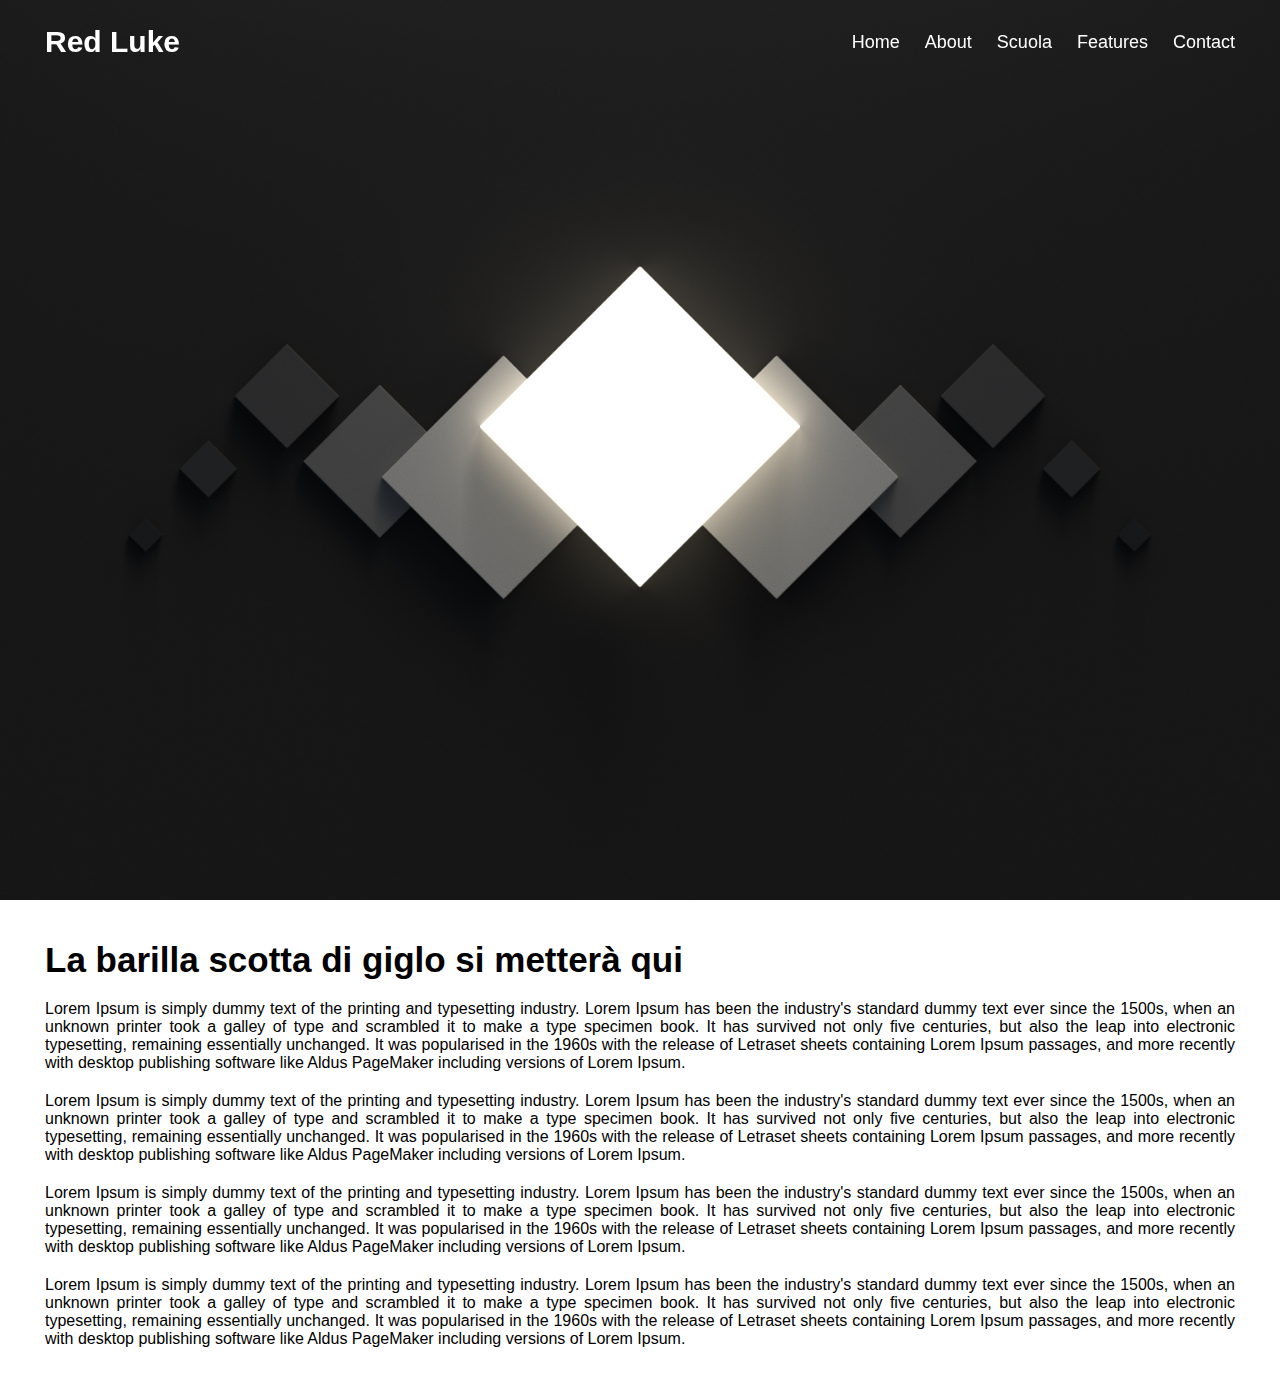
==== index.html @ 6f4f082b "hamburger aggiunto" ====
<!DOCTYPE html>
<html lang="en">
<head>
    <meta charset="UTF-8">
    <meta http-equiv="X-UA-Compatible" content="IE=edge">
    <meta name="viewport" content="width=device-width, initial-scale=1.0">
    <link rel="stylesheet" href="./style/index.css">
    <title>HOME</title>
</head>
<body>
    <nav class="navbar">
        <div class="content">
            <div class="logo"><a href="https://github.com/RedLuke17">Red Luke</a></div>
            <ul class="menu-list">

                <div class="icon cancel-btn">
                    <i class="fas fa-times"><svg xmlns="http://www.w3.org/2000/svg" width="40" height="40" fill="currentColor" class="bi bi-backspace-reverse" viewBox="0 0 16 16">
                        <path d="M9.854 5.146a.5.5 0 0 1 0 .708L7.707 8l2.147 2.146a.5.5 0 0 1-.708.708L7 8.707l-2.146 2.147a.5.5 0 0 1-.708-.708L6.293 8 4.146 5.854a.5.5 0 1 1 .708-.708L7 7.293l2.146-2.147a.5.5 0 0 1 .708 0z"/>
                        <path d="M2 1a2 2 0 0 0-2 2v10a2 2 0 0 0 2 2h7.08a2 2 0 0 0 1.519-.698l4.843-5.651a1 1 0 0 0 0-1.302L10.6 1.7A2 2 0 0 0 9.08 1H2zm7.08 1a1 1 0 0 1 .76.35L14.682 8l-4.844 5.65a1 1 0 0 1-.759.35H2a1 1 0 0 1-1-1V3a1 1 0 0 1 1-1h7.08z"/>
                    </svg></i>
                </div>

                <li><a href="#">Home</a></li>
                <li><a href="#">About</a></li>
                <li><a href="#">Scuola</a></li>
                <li><a href="#">Features</a></li>
                <li><a href="#">Contact</a></li>
            </ul>

            <div class="icon menu-btn">
                <i>
                    <svg xmlns="http://www.w3.org/2000/svg" width="40" height="40" fill="currentColor" class="bi bi-list" viewBox="0 0 16 16">
                        <path fill-rule="evenodd" d="M2.5 12a.5.5 0 0 1 .5-.5h10a.5.5 0 0 1 0 1H3a.5.5 0 0 1-.5-.5zm0-4a.5.5 0 0 1 .5-.5h10a.5.5 0 0 1 0 1H3a.5.5 0 0 1-.5-.5zm0-4a.5.5 0 0 1 .5-.5h10a.5.5 0 0 1 0 1H3a.5.5 0 0 1-.5-.5z"/>
                    </svg>
                </i>
            </div>

        </div>
    </nav>

    <div class="banner"></div>
    <div class="about">
        <div class="content">
            <div class="title">La barilla scotta di giglo si metterà qui</div>
            <p>Lorem Ipsum is simply dummy text of the printing and typesetting industry. Lorem Ipsum has been the industry's standard dummy text ever since the 1500s, when an unknown printer took a galley of type and scrambled it to make a type specimen book. It has survived not only five centuries, but also the leap into electronic typesetting, remaining essentially unchanged. It was popularised in the 1960s with the release of Letraset sheets containing Lorem Ipsum passages, and more recently with desktop publishing software like Aldus PageMaker including versions of Lorem Ipsum.</p>
            <p>Lorem Ipsum is simply dummy text of the printing and typesetting industry. Lorem Ipsum has been the industry's standard dummy text ever since the 1500s, when an unknown printer took a galley of type and scrambled it to make a type specimen book. It has survived not only five centuries, but also the leap into electronic typesetting, remaining essentially unchanged. It was popularised in the 1960s with the release of Letraset sheets containing Lorem Ipsum passages, and more recently with desktop publishing software like Aldus PageMaker including versions of Lorem Ipsum.</p>
            <p>Lorem Ipsum is simply dummy text of the printing and typesetting industry. Lorem Ipsum has been the industry's standard dummy text ever since the 1500s, when an unknown printer took a galley of type and scrambled it to make a type specimen book. It has survived not only five centuries, but also the leap into electronic typesetting, remaining essentially unchanged. It was popularised in the 1960s with the release of Letraset sheets containing Lorem Ipsum passages, and more recently with desktop publishing software like Aldus PageMaker including versions of Lorem Ipsum.</p>
            <p>Lorem Ipsum is simply dummy text of the printing and typesetting industry. Lorem Ipsum has been the industry's standard dummy text ever since the 1500s, when an unknown printer took a galley of type and scrambled it to make a type specimen book. It has survived not only five centuries, but also the leap into electronic typesetting, remaining essentially unchanged. It was popularised in the 1960s with the release of Letraset sheets containing Lorem Ipsum passages, and more recently with desktop publishing software like Aldus PageMaker including versions of Lorem Ipsum.</p>
        </div>
    </div>

    <script src="./static/js/index.js"></script>
</body>
</html>
---- style/index.css ----
@import url('https://fonts.googleapis.con/css2?family=Poppins:wght@200;300;400;500;600;700&display=swap');

* {
    margin: 0;
    padding: 0;
    box-sizing: border-box;
    font-family: 'Poppins', sans-serif;
}

.content {
    max-width: 1250px;
    margin: auto;
    padding: 0px 30px;
}
.navbar {
    position: fixed;
    z-index: 5;
    width: 100%;
    padding: 25px 0;
    transition: all 0.3s ease;
}

.navbar.sticky {
    padding: 10px 0;
    background: #1b1b1b;
}

.navbar .content {
    display: flex;
    align-items: center;
    justify-content: space-between;
}

.navbar .logo a {
    color: #fff;
    font-size: 30px;
    font-weight: 600;
    text-decoration: none;
}

.navbar .menu-list {
    display: inline-flex;
}

.menu-list li {
    list-style: none;
}

.menu-list li a {
    color: #fff;
    font-size: 18px;
    font-weight: 500;
    margin-left: 25px;
    text-decoration: none;
    transition: all 0.3s ease;
}

.menu-list li a:hover {
    color: cyan;
}

.banner {
    height: 100vh;
    background: url("../static/images/background.jpg") no-repeat;
    background-size: cover;
    background-position: center;
    background-attachment: fixed;
}

.about {
    padding: 40px 0;
}
.about .title {
    font-size: 35px;
    font-weight: 700;
}

.about p {
    padding-top: 20px;
    text-align: justify;
}

.icon {
    color: #fff;
    font-size: 20px;
    cursor: pointer;
    display: none;
}

.icon.cancel-btn {
    position: absolute;
    right: 30px;
    top: 20px;
}

@media ( max-width: 868px ) {
    
    body.disabledScroll {
        overflow: hidden;
    }

    .icon {
        display: block;
    }

    .icon.hide {
        display: none;
    }

    .navbar .menu-list {
        position: fixed;
        top: 0;
        left: -100%;
        height: 100vh;
        width: 100%;
        max-width: 400px;
        background: #222;
        display: block;
        padding: 40px 0;
        text-align: center;
        transition: all 0.3s ease;
    }

    .navbar .menu-list.active {
        left: 0%;
    }

    .navbar .menu-list li {
        margin-top: 45px;
    }

    .navbar .menu-list li a {
        font-size: 23px;
    }
}
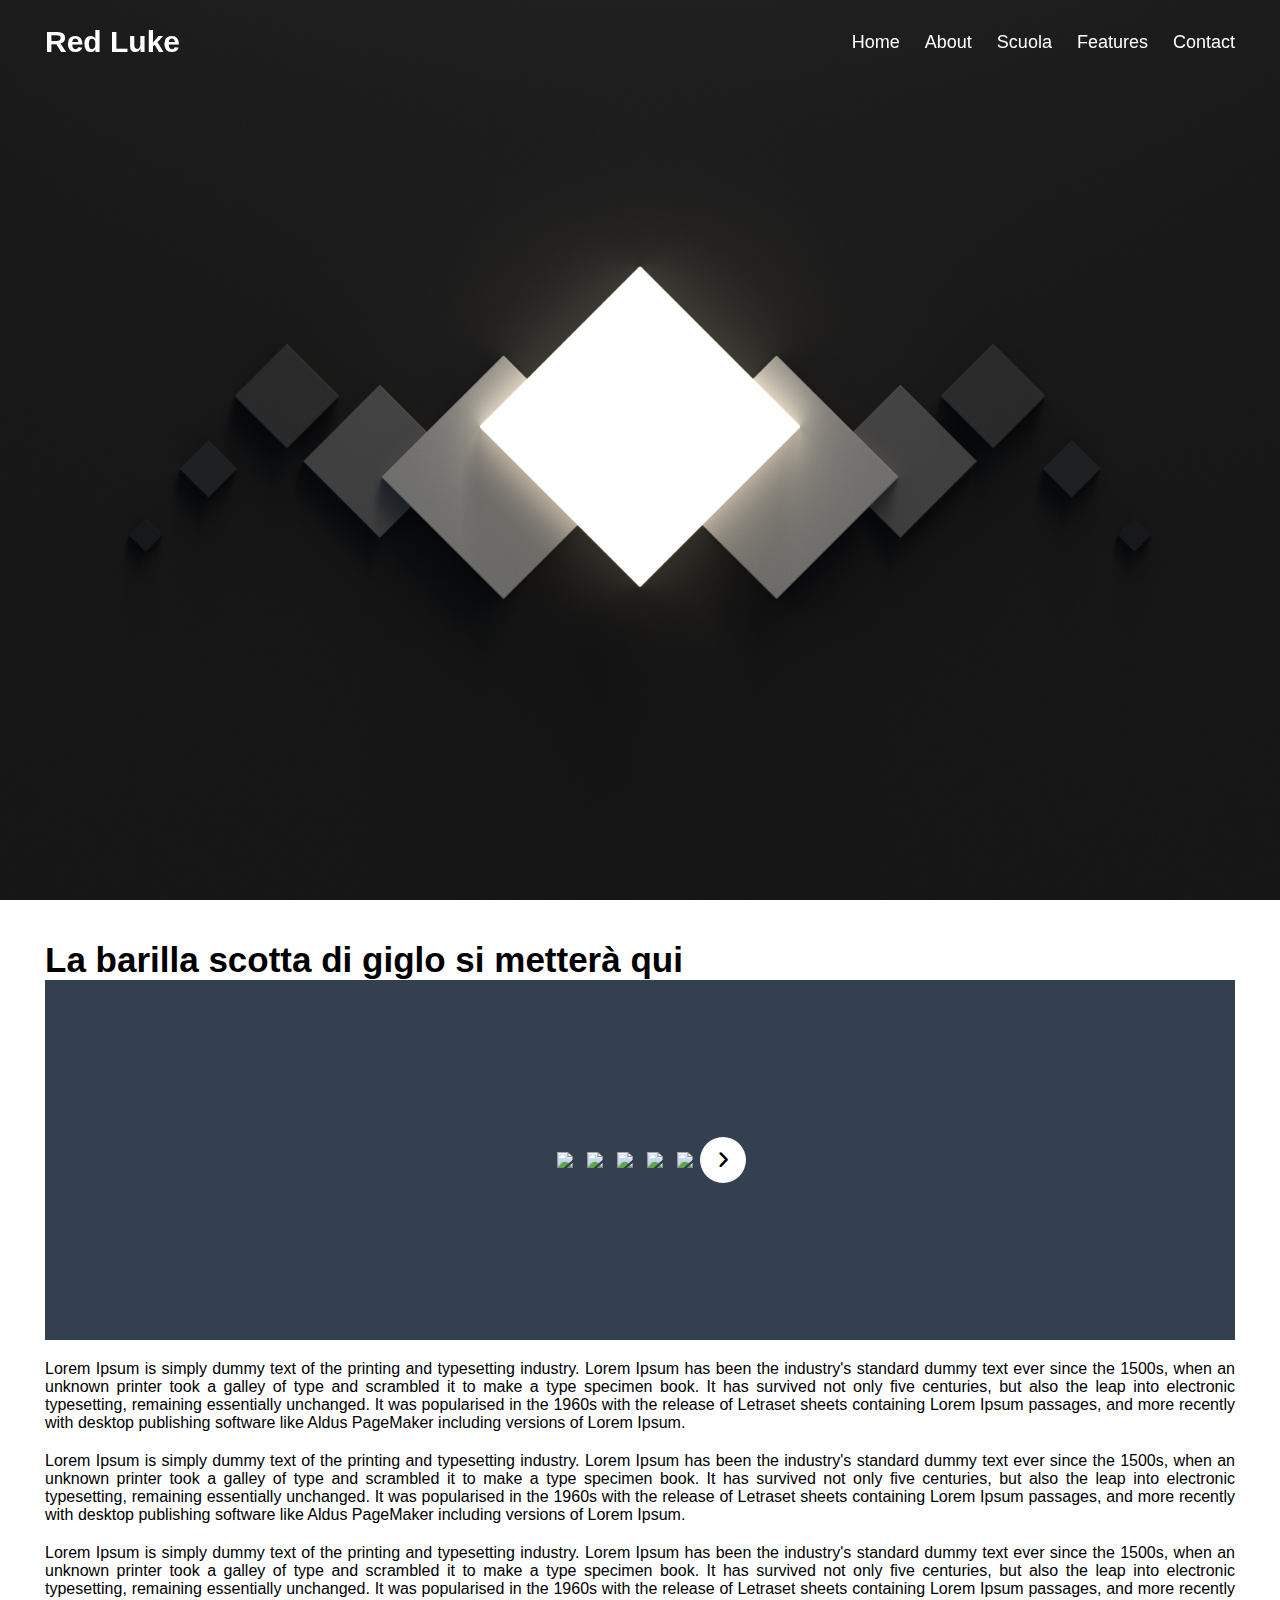
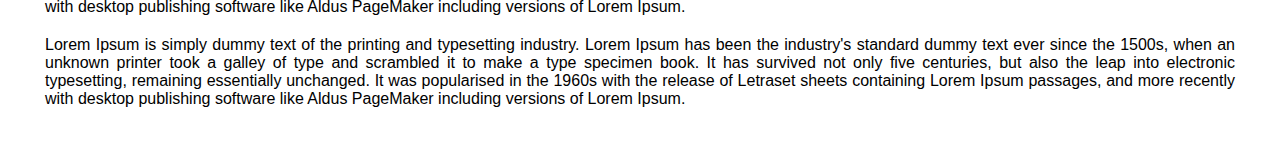
==== commit d6f69553: "galleria aggiunta" ====
--- a/index.html
+++ b/index.html
@@ -5,6 +5,7 @@
     <meta http-equiv="X-UA-Compatible" content="IE=edge">
     <meta name="viewport" content="width=device-width, initial-scale=1.0">
     <link rel="stylesheet" href="./style/index.css">
+    <link rel="stylesheet" href="https://cdnjs.cloudflare.com/ajax/libs/font-awesome/6.2.0/css/all.min.css">
     <title>HOME</title>
 </head>
 <body>
@@ -14,15 +15,14 @@
             <ul class="menu-list">
 
                 <div class="icon cancel-btn">
-                    <i class="fas fa-times"><svg xmlns="http://www.w3.org/2000/svg" width="40" height="40" fill="currentColor" class="bi bi-backspace-reverse" viewBox="0 0 16 16">
-                        <path d="M9.854 5.146a.5.5 0 0 1 0 .708L7.707 8l2.147 2.146a.5.5 0 0 1-.708.708L7 8.707l-2.146 2.147a.5.5 0 0 1-.708-.708L6.293 8 4.146 5.854a.5.5 0 1 1 .708-.708L7 7.293l2.146-2.147a.5.5 0 0 1 .708 0z"/>
-                        <path d="M2 1a2 2 0 0 0-2 2v10a2 2 0 0 0 2 2h7.08a2 2 0 0 0 1.519-.698l4.843-5.651a1 1 0 0 0 0-1.302L10.6 1.7A2 2 0 0 0 9.08 1H2zm7.08 1a1 1 0 0 1 .76.35L14.682 8l-4.844 5.65a1 1 0 0 1-.759.35H2a1 1 0 0 1-1-1V3a1 1 0 0 1 1-1h7.08z"/>
+                    <i class="fas fa-times"><svg xmlns="http://www.w3.org/2000/svg" width="40" height="40" fill="currentColor" class="bi bi-x-lg" viewBox="0 0 16 16">
+                        <path d="M2.146 2.854a.5.5 0 1 1 .708-.708L8 7.293l5.146-5.147a.5.5 0 0 1 .708.708L8.707 8l5.147 5.146a.5.5 0 0 1-.708.708L8 8.707l-5.146 5.147a.5.5 0 0 1-.708-.708L7.293 8 2.146 2.854Z"/>
                     </svg></i>
                 </div>
 
                 <li><a href="#">Home</a></li>
                 <li><a href="#">About</a></li>
-                <li><a href="#">Scuola</a></li>
+                <li><a href="./SCUOLA-2023/SCUOLA/">Scuola</a></li>
                 <li><a href="#">Features</a></li>
                 <li><a href="#">Contact</a></li>
             </ul>
@@ -42,6 +42,22 @@
     <div class="about">
         <div class="content">
             <div class="title">La barilla scotta di giglo si metterà qui</div>
+            
+            <div class="lib">
+                <div class="wrapper">
+                    <i id="left" class="fa-solid fa-angle-left"></i>
+                    <div class="carousel">
+                        <img src="https://images.pexels.com/photos/16516/pexels-photo.jpg?auto=compress&cs=tinysrgb&w=1260&h=750&dpr=1" alt="img" draggable="flase">
+                        <img src="https://images.pexels.com/photos/2512282/pexels-photo-2512282.jpeg?auto=compress&cs=tinysrgb&w=1260&h=750&dpr=1" alt="img" draggable="flase">
+                        <img src="https://images.pexels.com/photos/210095/pexels-photo-210095.jpeg?auto=compress&cs=tinysrgb&w=1260&h=750&dpr=1" alt="img" draggable="flase">
+                        <img src="https://images.pexels.com/photos/206064/pexels-photo-206064.jpeg?auto=compress&cs=tinysrgb&w=1260&h=750&dpr=1" alt="img" draggable="flase">
+                        <img src="https://images.pexels.com/photos/8755302/pexels-photo-8755302.jpeg?auto=compress&cs=tinysrgb&w=1260&h=750&dpr=1" alt="img" draggable="flase">
+                        <img src="https://images.pexels.com/photos/1279813/pexels-photo-1279813.jpeg?auto=compress&cs=tinysrgb&w=1260&h=750&dpr=1" alt="img" draggable="flase">
+                    </div>
+                    <i id="right" class="fa-solid fa-angle-right"></i>
+                </div>
+            </div>
+
             <p>Lorem Ipsum is simply dummy text of the printing and typesetting industry. Lorem Ipsum has been the industry's standard dummy text ever since the 1500s, when an unknown printer took a galley of type and scrambled it to make a type specimen book. It has survived not only five centuries, but also the leap into electronic typesetting, remaining essentially unchanged. It was popularised in the 1960s with the release of Letraset sheets containing Lorem Ipsum passages, and more recently with desktop publishing software like Aldus PageMaker including versions of Lorem Ipsum.</p>
             <p>Lorem Ipsum is simply dummy text of the printing and typesetting industry. Lorem Ipsum has been the industry's standard dummy text ever since the 1500s, when an unknown printer took a galley of type and scrambled it to make a type specimen book. It has survived not only five centuries, but also the leap into electronic typesetting, remaining essentially unchanged. It was popularised in the 1960s with the release of Letraset sheets containing Lorem Ipsum passages, and more recently with desktop publishing software like Aldus PageMaker including versions of Lorem Ipsum.</p>
             <p>Lorem Ipsum is simply dummy text of the printing and typesetting industry. Lorem Ipsum has been the industry's standard dummy text ever since the 1500s, when an unknown printer took a galley of type and scrambled it to make a type specimen book. It has survived not only five centuries, but also the leap into electronic typesetting, remaining essentially unchanged. It was popularised in the 1960s with the release of Letraset sheets containing Lorem Ipsum passages, and more recently with desktop publishing software like Aldus PageMaker including versions of Lorem Ipsum.</p>
--- a/style/index.css
+++ b/style/index.css
@@ -6,6 +6,90 @@
     box-sizing: border-box;
     font-family: 'Poppins', sans-serif;
 }
+
+.lib {
+    display: flex;
+    padding: 0 35px;
+    align-items: center;
+    justify-content: center;
+    min-height: 40vh;
+    background: #343F4F;
+}
+
+.wrapper {
+    max-width: 1200px;
+    position: relative;
+}
+
+.wrapper i {
+    top: 50%;
+    height: 46px;
+    width: 46px;
+    text-align: center;
+    cursor: pointer;
+    position: absolute;
+    font-size: 1.2rem;
+    line-height: 46px;
+    background: #fff;
+    border-radius: 50%;
+    transform: translateY(-50%);
+}
+
+.wrapper i:first-child {
+    left: -23px;
+    display: none;
+}
+
+.wrapper i:last-child {
+    right: -23px;
+}
+
+.wrapper .carousel {
+    font-size: 0px;
+    cursor: pointer;
+    overflow: hidden;
+    white-space: nowrap;
+    scroll-behavior: smooth;
+}
+
+.carousel.dragging {
+    cursor: grab;
+    scroll-behavior: auto;
+}
+
+.carousel.dragging img {
+    pointer-events: none;
+}
+
+.carousel img {
+    height: 340px;
+    object-fit: cover;
+    margin-left: 14px;
+    width: calc(100% / 3);
+}
+
+.carousel img:first-child {
+    margin-left: 0px;
+}
+
+@media screen and (max-width: 900px) {
+    .carousel img {
+        width: calc(100% / 2);
+    }
+}
+
+@media screen and (max-width: 550px) {
+    .carousel img {
+        width: 100%;
+    }
+}
+
+
+
+
+
+
+
 
 .content {
     max-width: 1250px;
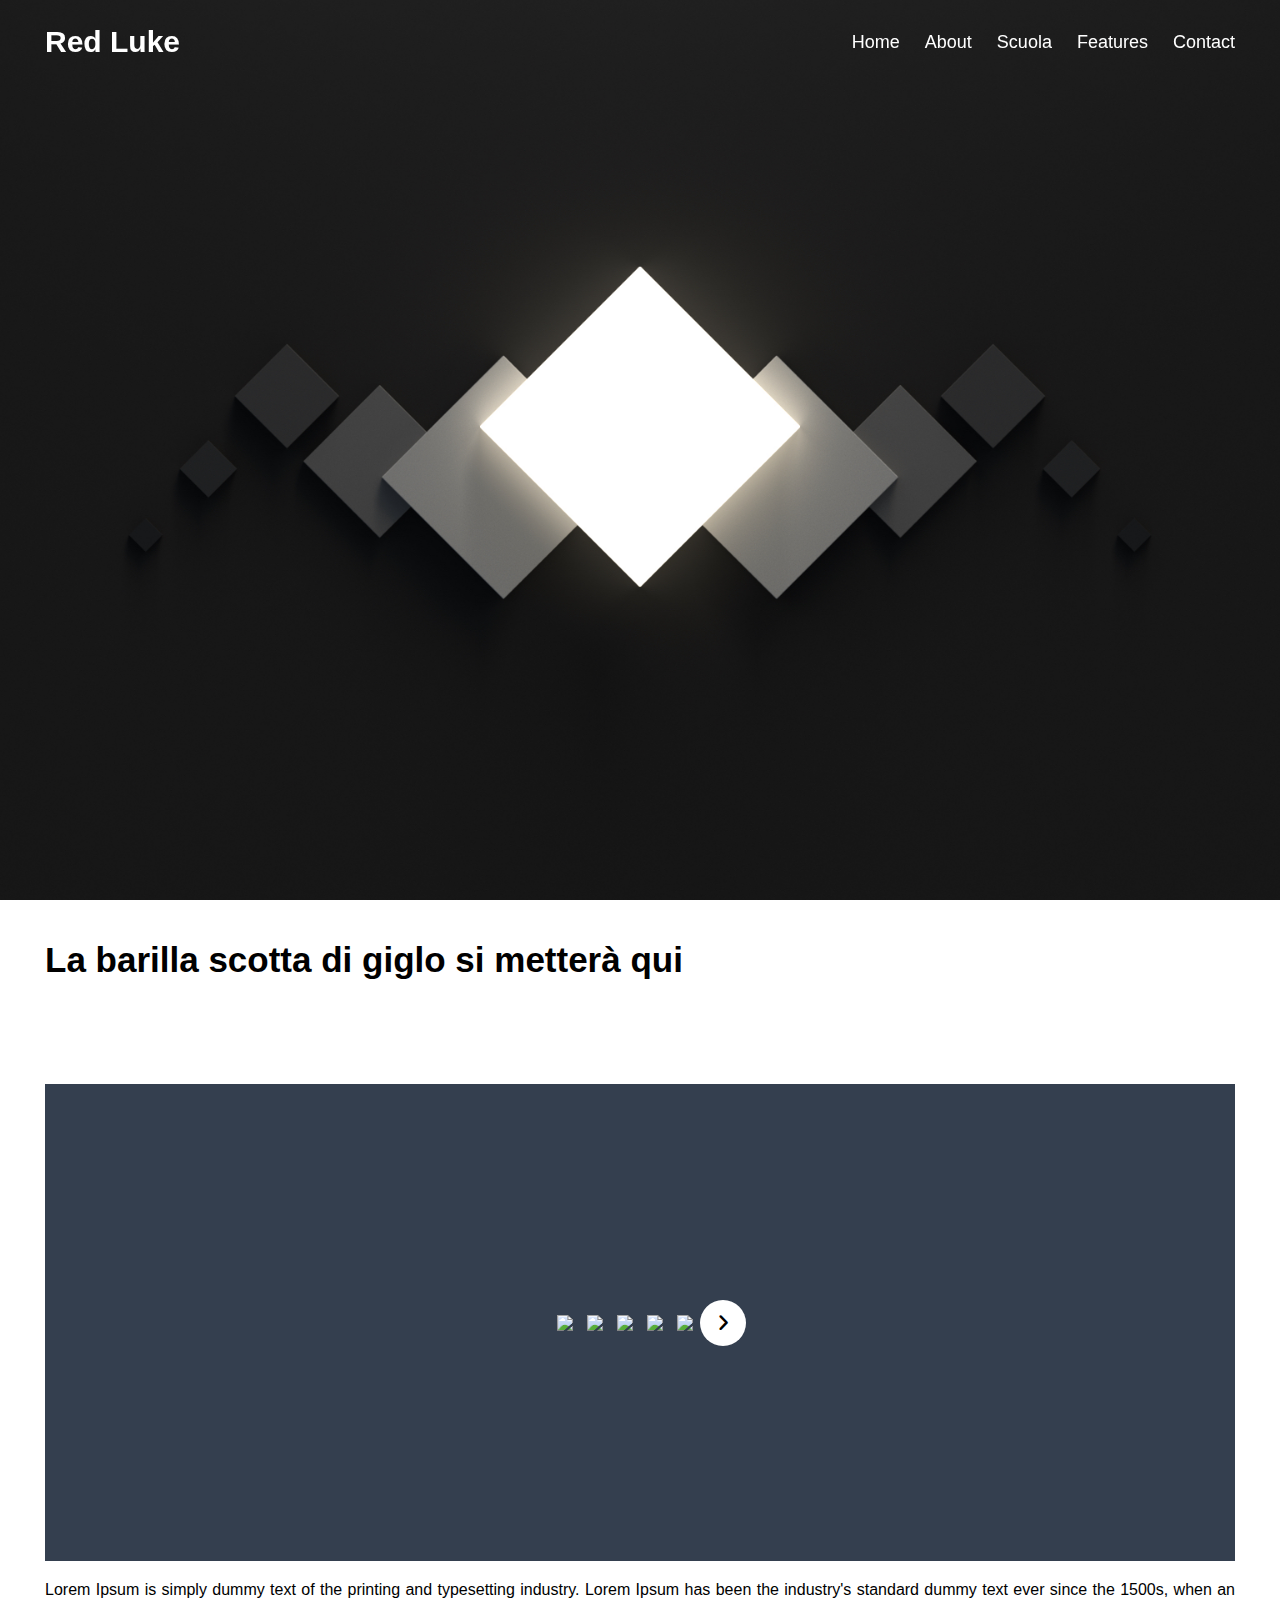
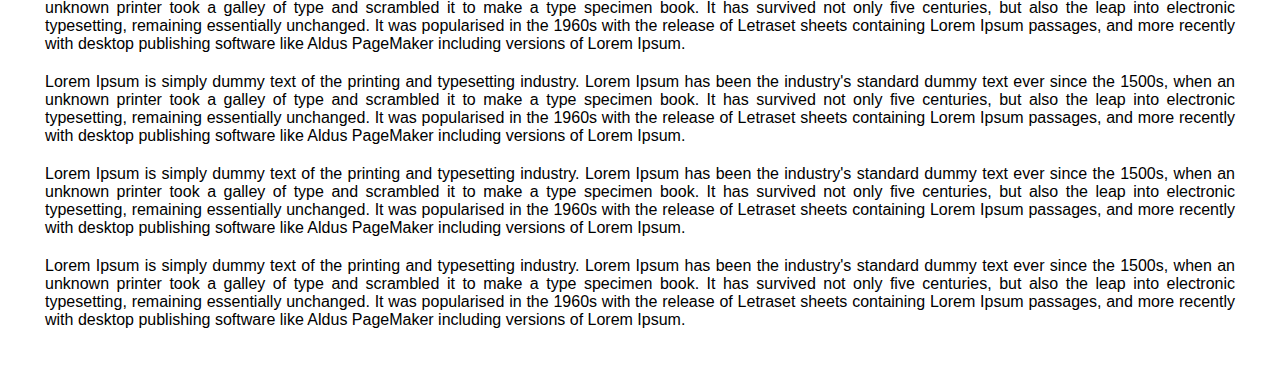
==== commit 831de204: "hamburger e cross fixati" ====
--- a/index.html
+++ b/index.html
@@ -15,9 +15,7 @@
             <ul class="menu-list">
 
                 <div class="icon cancel-btn">
-                    <i class="fas fa-times"><svg xmlns="http://www.w3.org/2000/svg" width="40" height="40" fill="currentColor" class="bi bi-x-lg" viewBox="0 0 16 16">
-                        <path d="M2.146 2.854a.5.5 0 1 1 .708-.708L8 7.293l5.146-5.147a.5.5 0 0 1 .708.708L8.707 8l5.147 5.146a.5.5 0 0 1-.708.708L8 8.707l-5.146 5.147a.5.5 0 0 1-.708-.708L7.293 8 2.146 2.854Z"/>
-                    </svg></i>
+                    <i class="fas fa-times"></i>
                 </div>
 
                 <li><a href="#">Home</a></li>
@@ -28,11 +26,7 @@
             </ul>
 
             <div class="icon menu-btn">
-                <i>
-                    <svg xmlns="http://www.w3.org/2000/svg" width="40" height="40" fill="currentColor" class="bi bi-list" viewBox="0 0 16 16">
-                        <path fill-rule="evenodd" d="M2.5 12a.5.5 0 0 1 .5-.5h10a.5.5 0 0 1 0 1H3a.5.5 0 0 1-.5-.5zm0-4a.5.5 0 0 1 .5-.5h10a.5.5 0 0 1 0 1H3a.5.5 0 0 1-.5-.5zm0-4a.5.5 0 0 1 .5-.5h10a.5.5 0 0 1 0 1H3a.5.5 0 0 1-.5-.5z"/>
-                    </svg>
-                </i>
+                <i class="fas fa-bars"></i>
             </div>
 
         </div>
--- a/style/index.css
+++ b/style/index.css
@@ -7,12 +7,37 @@
     font-family: 'Poppins', sans-serif;
 }
 
+img:hover {
+    animation: shake 0.5s;
+    animation-iteration-count: infinite;
+}
+
+@keyframes shake {
+    0% { transform: translate(1px, 1px) rotate(0deg); }
+    10% { transform: translate(-1px, -2px) rotate(-1deg); }
+    20% { transform: translate(-3px, 0px) rotate(1deg); }
+    30% { transform: translate(3px, 2px) rotate(0deg); }
+    40% { transform: translate(1px, -1px) rotate(1deg); }
+    50% { transform: translate(-1px, 2px) rotate(-1deg); }
+    60% { transform: translate(-3px, 1px) rotate(0deg); }
+    70% { transform: translate(3px, 1px) rotate(-1deg); }
+    80% { transform: translate(-1px, -1px) rotate(1deg); }
+    90% { transform: translate(1px, 2px) rotate(0deg); }
+    100% { transform: translate(1px, -2px) rotate(-1deg); }
+}
+
+
+
+
+
+
 .lib {
+    margin-top: 104px;
     display: flex;
     padding: 0 35px;
     align-items: center;
     justify-content: center;
-    min-height: 40vh;
+    min-height: 53vh;
     background: #343F4F;
 }
 
@@ -166,7 +191,7 @@
 
 .icon {
     color: #fff;
-    font-size: 20px;
+    font-size: 35px;
     cursor: pointer;
     display: none;
 }
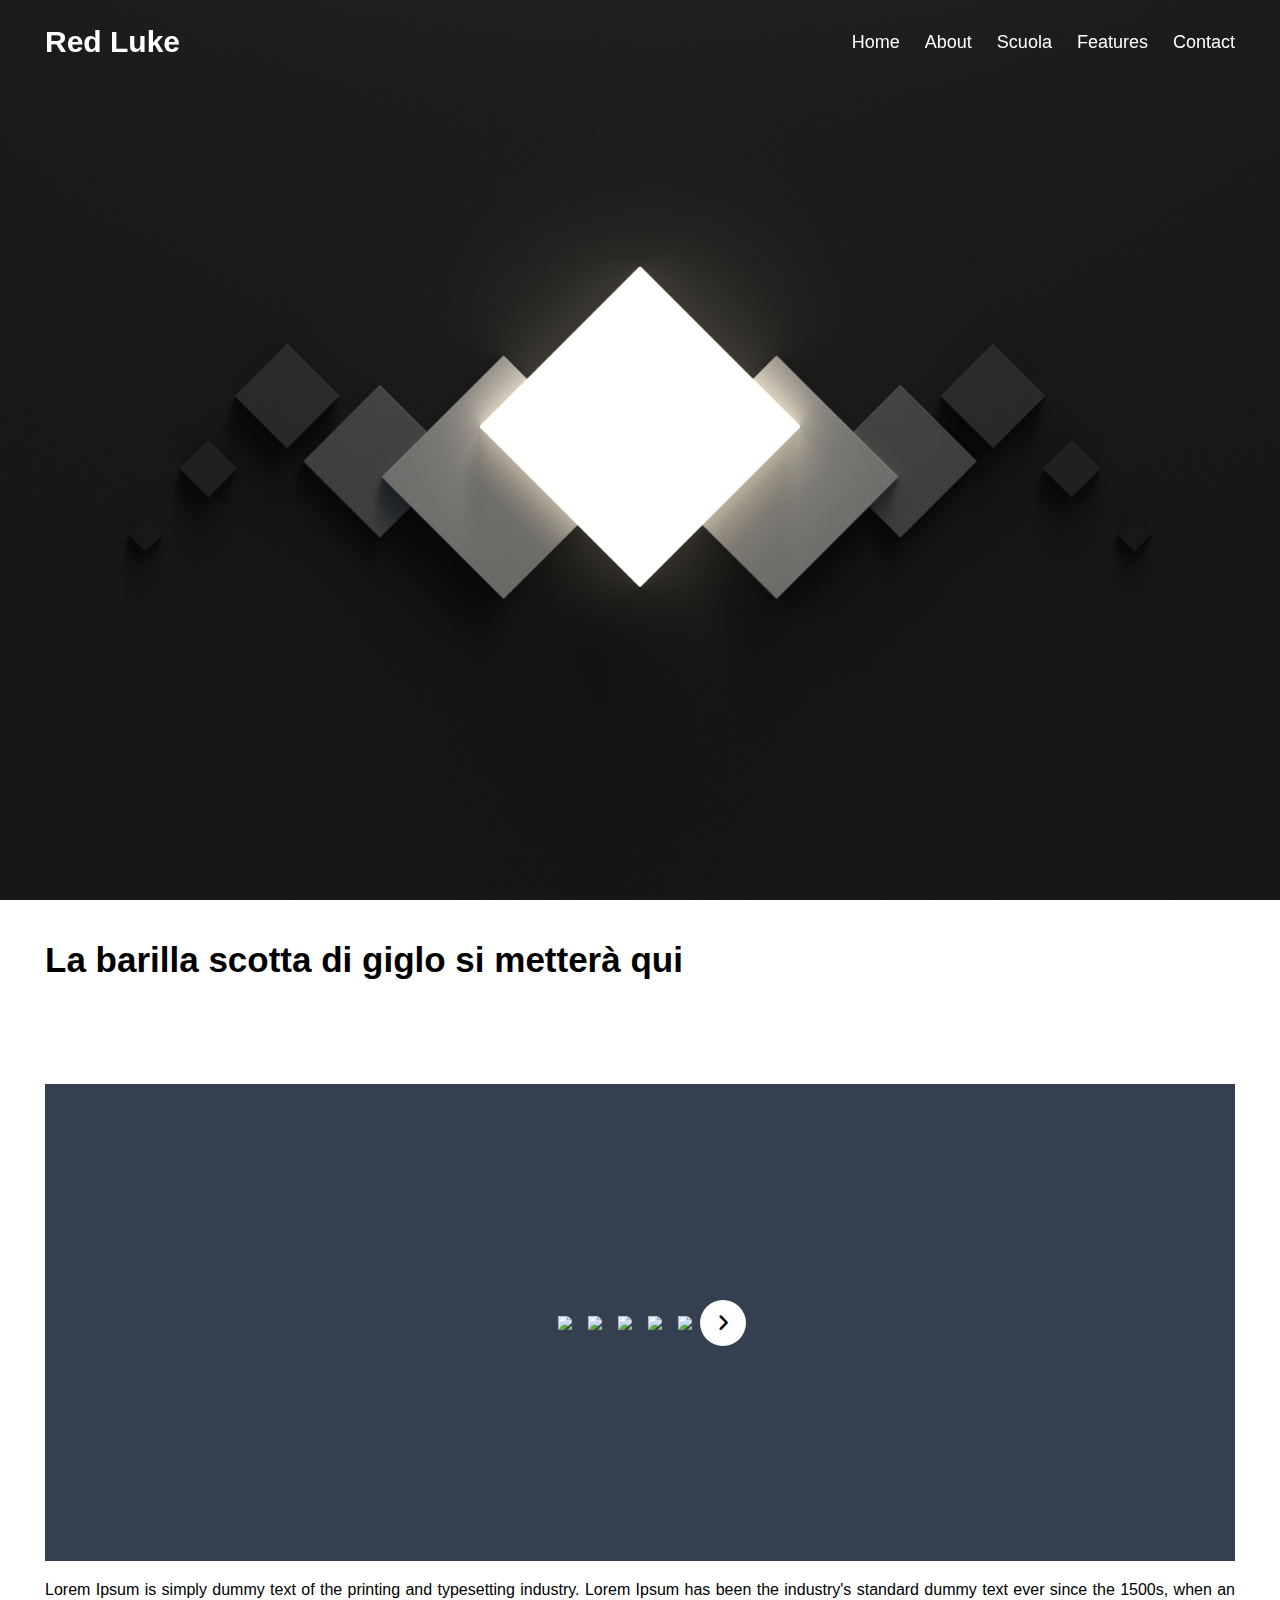
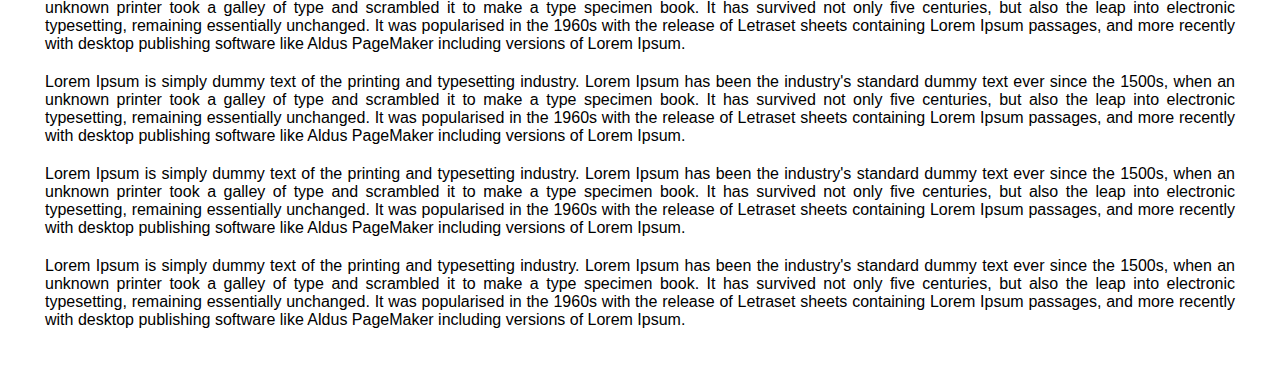
==== commit 4e8076dc: "nuovo stile book fotografico" ====
--- a/index.html
+++ b/index.html
@@ -41,12 +41,12 @@
                 <div class="wrapper">
                     <i id="left" class="fa-solid fa-angle-left"></i>
                     <div class="carousel">
-                        <img src="https://images.pexels.com/photos/16516/pexels-photo.jpg?auto=compress&cs=tinysrgb&w=1260&h=750&dpr=1" alt="img" draggable="flase">
-                        <img src="https://images.pexels.com/photos/2512282/pexels-photo-2512282.jpeg?auto=compress&cs=tinysrgb&w=1260&h=750&dpr=1" alt="img" draggable="flase">
-                        <img src="https://images.pexels.com/photos/210095/pexels-photo-210095.jpeg?auto=compress&cs=tinysrgb&w=1260&h=750&dpr=1" alt="img" draggable="flase">
-                        <img src="https://images.pexels.com/photos/206064/pexels-photo-206064.jpeg?auto=compress&cs=tinysrgb&w=1260&h=750&dpr=1" alt="img" draggable="flase">
-                        <img src="https://images.pexels.com/photos/8755302/pexels-photo-8755302.jpeg?auto=compress&cs=tinysrgb&w=1260&h=750&dpr=1" alt="img" draggable="flase">
-                        <img src="https://images.pexels.com/photos/1279813/pexels-photo-1279813.jpeg?auto=compress&cs=tinysrgb&w=1260&h=750&dpr=1" alt="img" draggable="flase">
+                            <img src="https://images.pexels.com/photos/16516/pexels-photo.jpg?auto=compress&cs=tinysrgb&w=1260&h=750&dpr=1" alt="img" draggable="false" class="image">
+                            <img src="https://images.pexels.com/photos/2512282/pexels-photo-2512282.jpeg?auto=compress&cs=tinysrgb&w=1260&h=750&dpr=1" alt="img" draggable="false" class="image">
+                            <img src="https://images.pexels.com/photos/210095/pexels-photo-210095.jpeg?auto=compress&cs=tinysrgb&w=1260&h=750&dpr=1" alt="img" draggable="false" class="image">
+                            <img src="https://images.pexels.com/photos/206064/pexels-photo-206064.jpeg?auto=compress&cs=tinysrgb&w=1260&h=750&dpr=1" alt="img" draggable="false" class="image">
+                            <img src="https://images.pexels.com/photos/8755302/pexels-photo-8755302.jpeg?auto=compress&cs=tinysrgb&w=1260&h=750&dpr=1" alt="img" draggable="false" class="image">
+                            <img src="https://images.pexels.com/photos/1279813/pexels-photo-1279813.jpeg?auto=compress&cs=tinysrgb&w=1260&h=750&dpr=1" alt="img" draggable="false" class="image">
                     </div>
                     <i id="right" class="fa-solid fa-angle-right"></i>
                 </div>
--- a/style/index.css
+++ b/style/index.css
@@ -27,8 +27,15 @@
 }
 
 
-
-
+.image {
+    opacity: 1;
+    transition: .5s ease;
+    backface-visibility: hidden;
+}
+
+.image:hover {
+    opacity: 0.3;
+}
 
 
 .lib {
@@ -91,6 +98,12 @@
     object-fit: cover;
     margin-left: 14px;
     width: calc(100% / 3);
+    transform: scale(0.91);
+    transition: all .4s;
+}
+
+.carousel img:hover {
+    transform: scale(1);
 }
 
 .carousel img:first-child {
@@ -200,6 +213,10 @@
     position: absolute;
     right: 30px;
     top: 20px;
+}
+
+.fa-solid .fa-angle-left {
+    z-index: 10;
 }
 
 @media ( max-width: 868px ) {
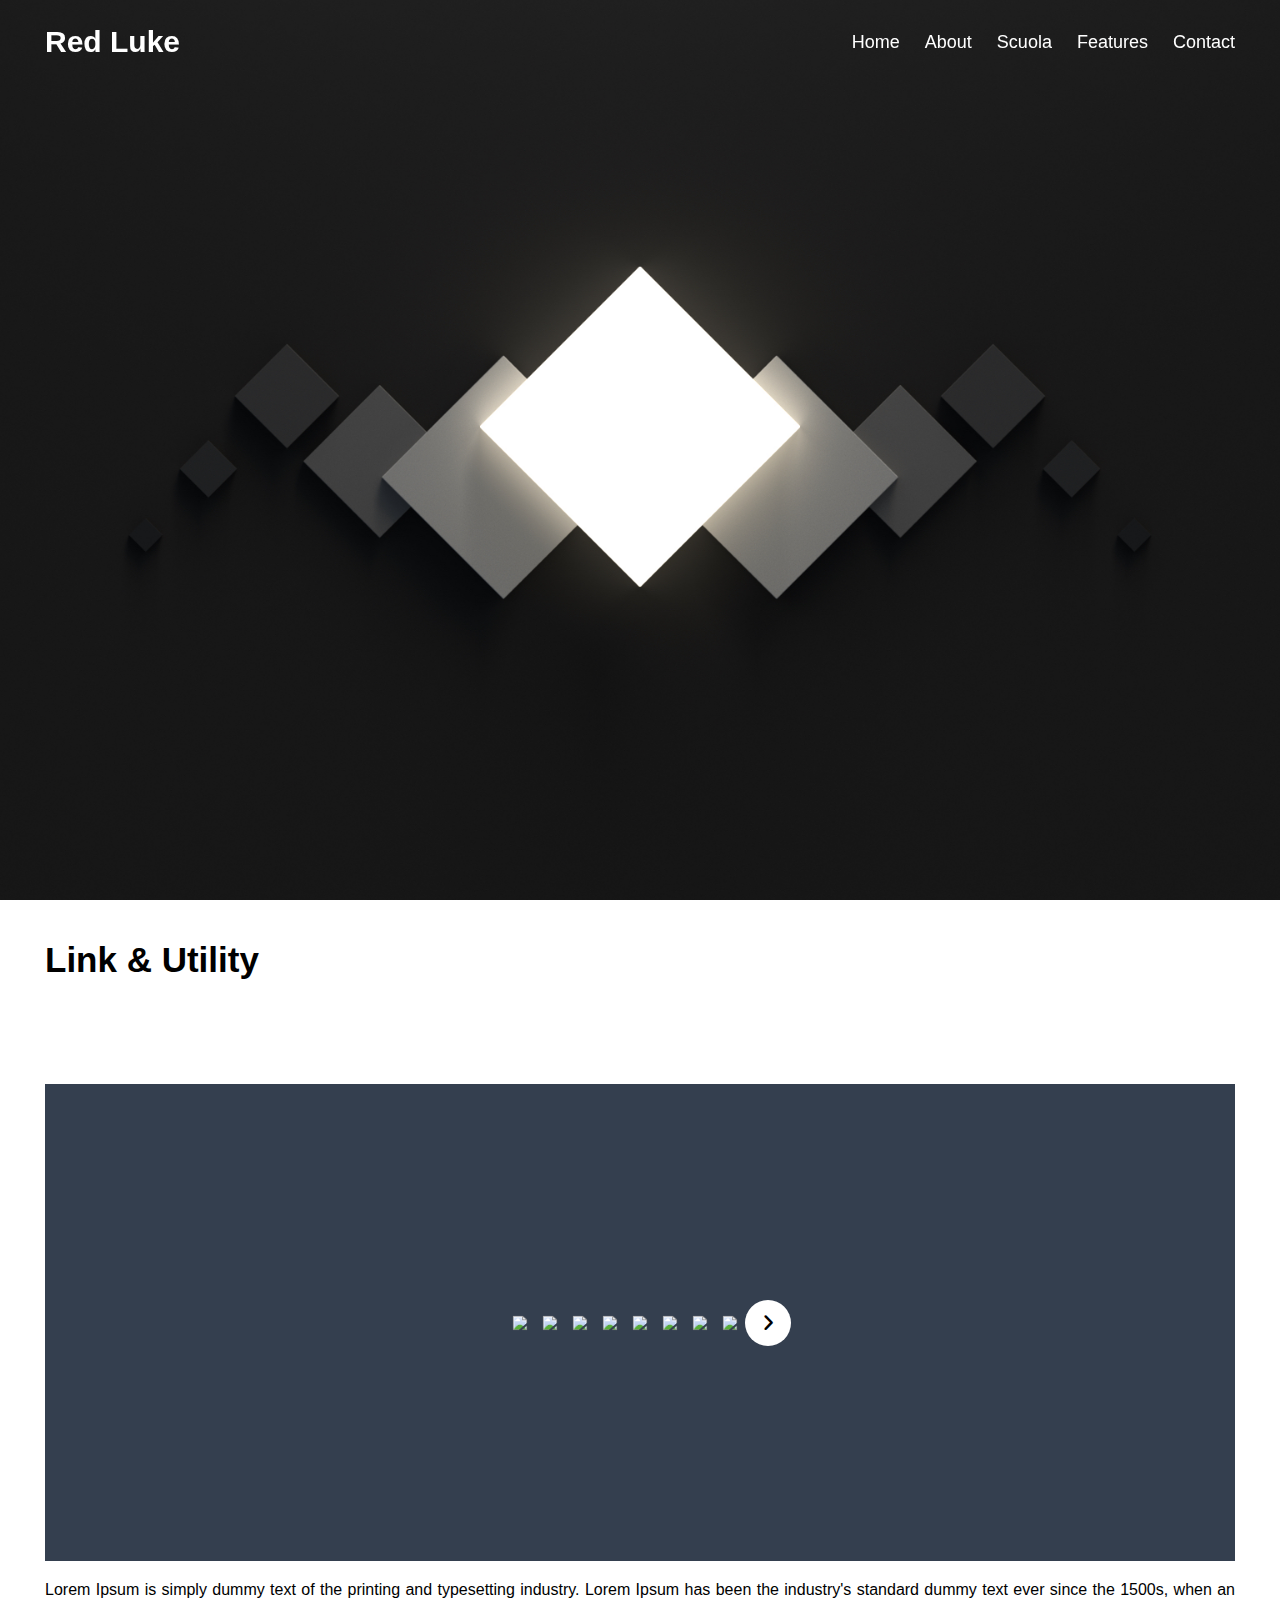
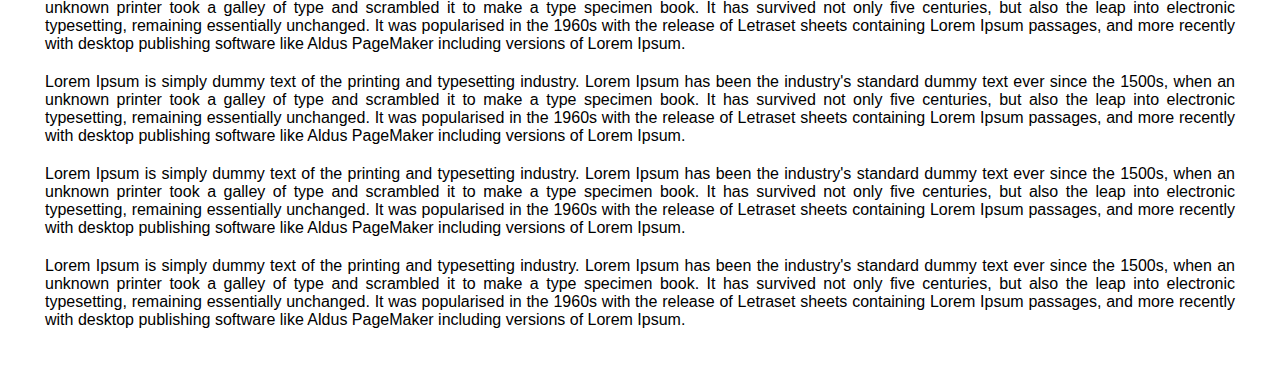
==== commit 1ca40d20: "aggiustato il colore del navbar" ====
--- a/index.html
+++ b/index.html
@@ -35,18 +35,21 @@
     <div class="banner"></div>
     <div class="about">
         <div class="content">
-            <div class="title">La barilla scotta di giglo si metterà qui</div>
+            <div class="title">Link & Utility</div>
             
             <div class="lib">
                 <div class="wrapper">
                     <i id="left" class="fa-solid fa-angle-left"></i>
                     <div class="carousel">
-                            <img src="https://images.pexels.com/photos/16516/pexels-photo.jpg?auto=compress&cs=tinysrgb&w=1260&h=750&dpr=1" alt="img" draggable="false" class="image">
-                            <img src="https://images.pexels.com/photos/2512282/pexels-photo-2512282.jpeg?auto=compress&cs=tinysrgb&w=1260&h=750&dpr=1" alt="img" draggable="false" class="image">
-                            <img src="https://images.pexels.com/photos/210095/pexels-photo-210095.jpeg?auto=compress&cs=tinysrgb&w=1260&h=750&dpr=1" alt="img" draggable="false" class="image">
-                            <img src="https://images.pexels.com/photos/206064/pexels-photo-206064.jpeg?auto=compress&cs=tinysrgb&w=1260&h=750&dpr=1" alt="img" draggable="false" class="image">
-                            <img src="https://images.pexels.com/photos/8755302/pexels-photo-8755302.jpeg?auto=compress&cs=tinysrgb&w=1260&h=750&dpr=1" alt="img" draggable="false" class="image">
-                            <img src="https://images.pexels.com/photos/1279813/pexels-photo-1279813.jpeg?auto=compress&cs=tinysrgb&w=1260&h=750&dpr=1" alt="img" draggable="false" class="image">
+                        <a href="https://youtu.be/CX2TzQQhKR4"><img src="https://images.pexels.com/photos/16516/pexels-photo.jpg?auto=compress&cs=tinysrgb&w=1260&h=750&dpr=1" alt="img" draggable="false" class="image"></a>
+                        <img src="https://images.pexels.com/photos/2512282/pexels-photo-2512282.jpeg?auto=compress&cs=tinysrgb&w=1260&h=750&dpr=1" alt="img" draggable="false" class="image">
+                        <img src="https://images.pexels.com/photos/210095/pexels-photo-210095.jpeg?auto=compress&cs=tinysrgb&w=1260&h=750&dpr=1" alt="img" draggable="false" class="image">
+                        <img src="https://images.pexels.com/photos/206064/pexels-photo-206064.jpeg?auto=compress&cs=tinysrgb&w=1260&h=750&dpr=1" alt="img" draggable="false" class="image">
+                        <img src="https://images.pexels.com/photos/8755302/pexels-photo-8755302.jpeg?auto=compress&cs=tinysrgb&w=1260&h=750&dpr=1" alt="img" draggable="false" class="image">
+                        <img src="https://images.pexels.com/photos/1279813/pexels-photo-1279813.jpeg?auto=compress&cs=tinysrgb&w=1260&h=750&dpr=1" alt="img" draggable="false" class="image">
+                        <img src="https://images.pexels.com/photos/1279813/pexels-photo-1279813.jpeg?auto=compress&cs=tinysrgb&w=1260&h=750&dpr=1" alt="img" draggable="false" class="image">
+                        <img src="https://images.pexels.com/photos/1279813/pexels-photo-1279813.jpeg?auto=compress&cs=tinysrgb&w=1260&h=750&dpr=1" alt="img" draggable="false" class="image">
+                        <img src="https://images.pexels.com/photos/1279813/pexels-photo-1279813.jpeg?auto=compress&cs=tinysrgb&w=1260&h=750&dpr=1" alt="img" draggable="false" class="image">
                     </div>
                     <i id="right" class="fa-solid fa-angle-right"></i>
                 </div>
--- a/style/index.css
+++ b/style/index.css
@@ -65,6 +65,7 @@
     background: #fff;
     border-radius: 50%;
     transform: translateY(-50%);
+    z-index: 8;
 }
 
 .wrapper i:first-child {
@@ -134,6 +135,7 @@
     margin: auto;
     padding: 0px 30px;
 }
+
 .navbar {
     position: fixed;
     z-index: 5;
@@ -144,7 +146,7 @@
 
 .navbar.sticky {
     padding: 10px 0;
-    background: #1b1b1b;
+    background: #042735;
 }
 
 .navbar .content {
@@ -213,10 +215,6 @@
     position: absolute;
     right: 30px;
     top: 20px;
-}
-
-.fa-solid .fa-angle-left {
-    z-index: 10;
 }
 
 @media ( max-width: 868px ) {
